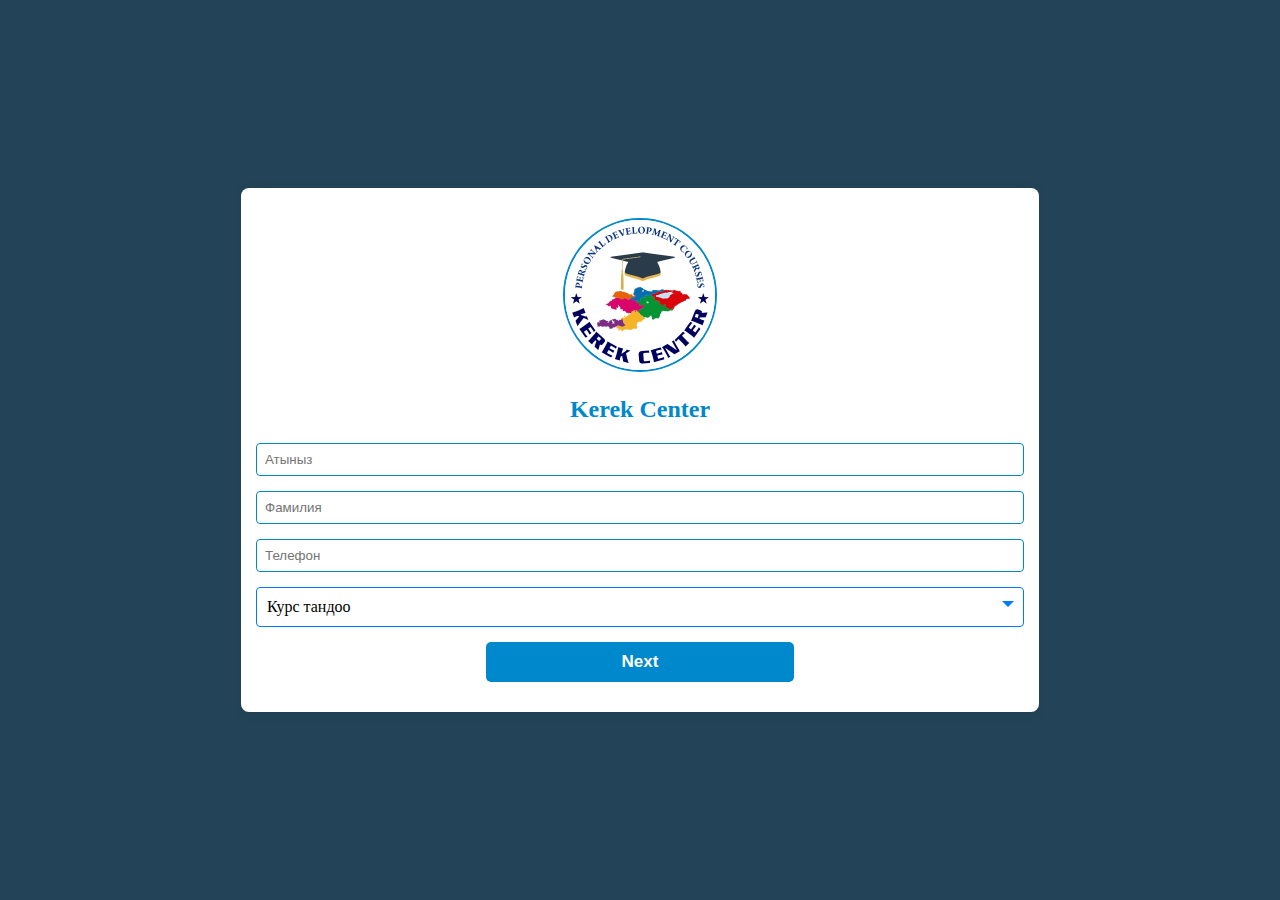
==== index.html @ 14a552f0 "1версия" ====
<!DOCTYPE html>
<html lang="en">
<head>
    <meta charset="UTF-8">
    <meta name="viewport" content="width=device-width, initial-scale=1.0">
    <title>Kerek Center</title>
    <link rel="stylesheet" href="style.css">
</head>
<body>
    <div class="container">
        <img src="img/logo.jpg" alt="Logo" class="logo">
        <h2>Kerek Center</h2>
        <form id="courseForm">
            <div class="form-group">
                <input type="text" id="firstName" name="firstName" placeholder="Атыныз" required>
            </div>
            <div class="form-group">
                <input type="text" id="lastName" name="lastName" placeholder="Фамилия" required>
            </div>
            <div class="form-group">
                <input type="text" id="phoneNumber" name="phoneNumber" placeholder="Телефон" required>
            </div>
            <div class="form-group">
                <div class="custom-select" id="courseSelect">
                    <div class="select-selected">Курс тандоо</div>
                    <div class="select-items select-hide">
                        <div data-value="course1">
                            <img src="img/kor.png" alt="Korean Flag" width="20" height="15"> Корей тили
                        </div>
                        <div data-value="course2">
                            <img src="img/ang.png" alt="UK Flag" width="20" height="15"> Англис тили
                        </div>
                        <div data-value="course3">
                            <img src="img/rus.png" alt="Russian Flag" width="20" height="15"> Орус тили
                        </div>
                    </div>
                </div>
                <input type="hidden" id="course" name="course" required>
            </div>
            <button type="button" class="btn" onclick="goToPayment()">Next</button>
        </form>
    </div>

    <script>
        document.addEventListener('DOMContentLoaded', () => {
            const customSelect = document.querySelector('.custom-select');
            const selectSelected = customSelect.querySelector('.select-selected');
            const selectItems = customSelect.querySelector('.select-items');
            const hiddenInput = document.getElementById('course');

            selectSelected.addEventListener('click', () => {
                selectItems.classList.toggle('select-hide');
                selectSelected.classList.toggle('select-arrow-active');
            });

            selectItems.addEventListener('click', (e) => {
                if (e.target.tagName === 'DIV' || e.target.tagName === 'IMG') {
                    const selectedDiv = e.target.tagName === 'DIV' ? e.target : e.target.parentElement;
                    selectSelected.innerHTML = selectedDiv.innerHTML;
                    hiddenInput.value = selectedDiv.getAttribute('data-value');
                    selectItems.classList.add('select-hide');
                    selectSelected.classList.remove('select-arrow-active');
                }
            });

            document.addEventListener('click', (e) => {
                if (!customSelect.contains(e.target)) {
                    selectItems.classList.add('select-hide');
                    selectSelected.classList.remove('select-arrow-active');
                }
            });
        });

        function goToPayment() {
            const course = document.getElementById('course').value;
            const firstName = document.getElementById('firstName').value;
            const lastName = document.getElementById('lastName').value;
            const phoneNumber = document.getElementById('phoneNumber').value;

            if (course && firstName && lastName && phoneNumber) {
                window.location.href = `payment.html?course=${course}&firstName=${firstName}&lastName=${lastName}&phoneNumber=${phoneNumber}`;
            } else {
                alert('Please fill in all fields');
            }
        }
    </script>
</body>
</html>
---- style.css ----
body {
    margin: 0;
    padding: 0;
    display: flex;
    justify-content: center;
    align-items: center;
    height: 100vh;
    background-color: #234458;
    user-select: none;
    -webkit-user-select: none; /* Safari */
    -moz-user-select: none; /* Firefox */
    -ms-user-select: none; /* Internet Explorer/Edge */
}
.container {
    width: 60%;
    background-color: #ffffff;
    border-radius: 8px;
    box-shadow: 0 2px 10px rgba(0, 0, 0, 0.1);
    text-align: center;
    position: relative; /* Для кнопки возврата */
    padding: 30px 15px;
}
.back-btn {
    position: absolute;
    top: 10px;
    left: 10px;
    background-color: white;
    color: #005f99; /* Цвет текста кнопки */
    border: none;
    padding: 10px;
    cursor: pointer;
    border-radius: 5px;
}
.back-btn:hover {
    background-color: #d8f0ff; /* Темнее при наведении */
}
.form-group {
    margin-bottom: 15px;
}
.form-group label {
    display: block;
    margin-bottom: 5px;
    color: #000000; /* Цвет текста */
}
.form-group input,
.form-group select {
    width: 100%;
    padding: 8px;
    box-sizing: border-box;
    border: 1px solid #0088cc; /* Голубая рамка */
    border-radius: 4px;
}
.btn {
    background-color: #0088cc; /* Голубой цвет кнопки */
    color: white; /* Цвет текста кнопки */
    border: none;
    padding: 10px 20px;
    cursor: pointer;
    border-radius: 5px;
    width: 40%;
    font-weight: 900;
    font-family: 'Gill Sans', 'Gill Sans MT', Calibri, 'Trebuchet MS', sans-serif;
    font-size: 17px;
}
.btn:hover {
    background-color: #005f99; /* Темнее при наведении */
}
img.logo {
    max-width: 150px;
    border: 2px solid #0088cc; /* Чёрная рамка */
    border-radius: 50%; /* Скругление углов */
}
h2 {
    color: #0088cc;
}
.custom-select {
    position: relative;
    display: inline-block;
    width: 100%;
}
.select-selected {
    background-color: white;
    border: 1px solid #007bff;
    border-radius: 4px;
    padding: 10px;
    cursor: pointer;
    text-align: left;
}
.select-selected:after {
    content: "";
    position: absolute;
    top: 14px;
    right: 10px;
    border: 6px solid transparent;
    border-color: #007bff transparent transparent transparent;
}
.select-arrow-active:after {
    border-color: transparent transparent #007bff transparent;
    top: 7px;
}
.select-items {
    position: absolute;
    background-color: white;
    border: 1px solid #007bff;
    border-radius: 4px;
    width: 100%;
    z-index: 99;
}
.select-hide {
    display: none;
}
.select-items div {
    padding: 10px;
    cursor: pointer;
    text-align: left;
    display: flex;
    align-items: center;
}
.select-items div:hover {
    background-color: #f1f1f1;
}
.select-items img {
    border-radius: 50%;
    margin-right: 8px;
}
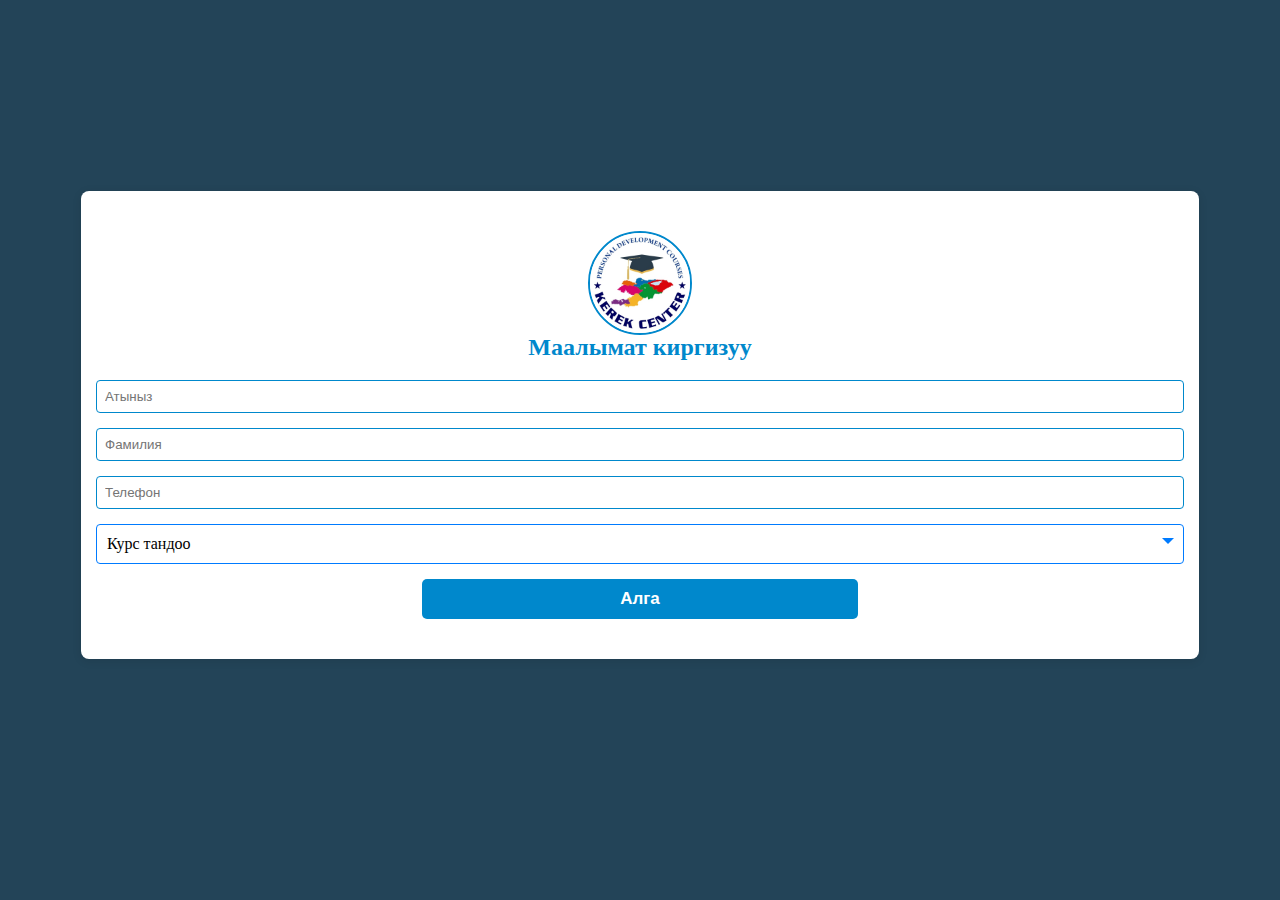
==== commit 00e7037d: "2версия" ====
--- a/index.html
+++ b/index.html
@@ -9,7 +9,7 @@
 <body>
     <div class="container">
         <img src="img/logo.jpg" alt="Logo" class="logo">
-        <h2>Kerek Center</h2>
+        <h2>Маалымат киргизуу</h2>
         <form id="courseForm">
             <div class="form-group">
                 <input type="text" id="firstName" name="firstName" placeholder="Атыныз" required>
@@ -37,7 +37,7 @@
                 </div>
                 <input type="hidden" id="course" name="course" required>
             </div>
-            <button type="button" class="btn" onclick="goToPayment()">Next</button>
+            <button type="button" class="btn" onclick="goToPayment()">Алга</button>
         </form>
     </div>
 
--- a/style.css
+++ b/style.css
@@ -12,13 +12,16 @@
     -ms-user-select: none; /* Internet Explorer/Edge */
 }
 .container {
-    width: 60%;
+    width: 85%;
+
     background-color: #ffffff;
     border-radius: 8px;
     box-shadow: 0 2px 10px rgba(0, 0, 0, 0.1);
     text-align: center;
     position: relative; /* Для кнопки возврата */
-    padding: 30px 15px;
+    padding: 40px 15px ;
+    margin-top: -50px;
+
 }
 .back-btn {
     position: absolute;
@@ -66,12 +69,13 @@
     background-color: #005f99; /* Темнее при наведении */
 }
 img.logo {
-    max-width: 150px;
+    max-width: 100px;
     border: 2px solid #0088cc; /* Чёрная рамка */
     border-radius: 50%; /* Скругление углов */
 }
 h2 {
     color: #0088cc;
+    margin-top: -5px;
 }
 .custom-select {
     position: relative;
